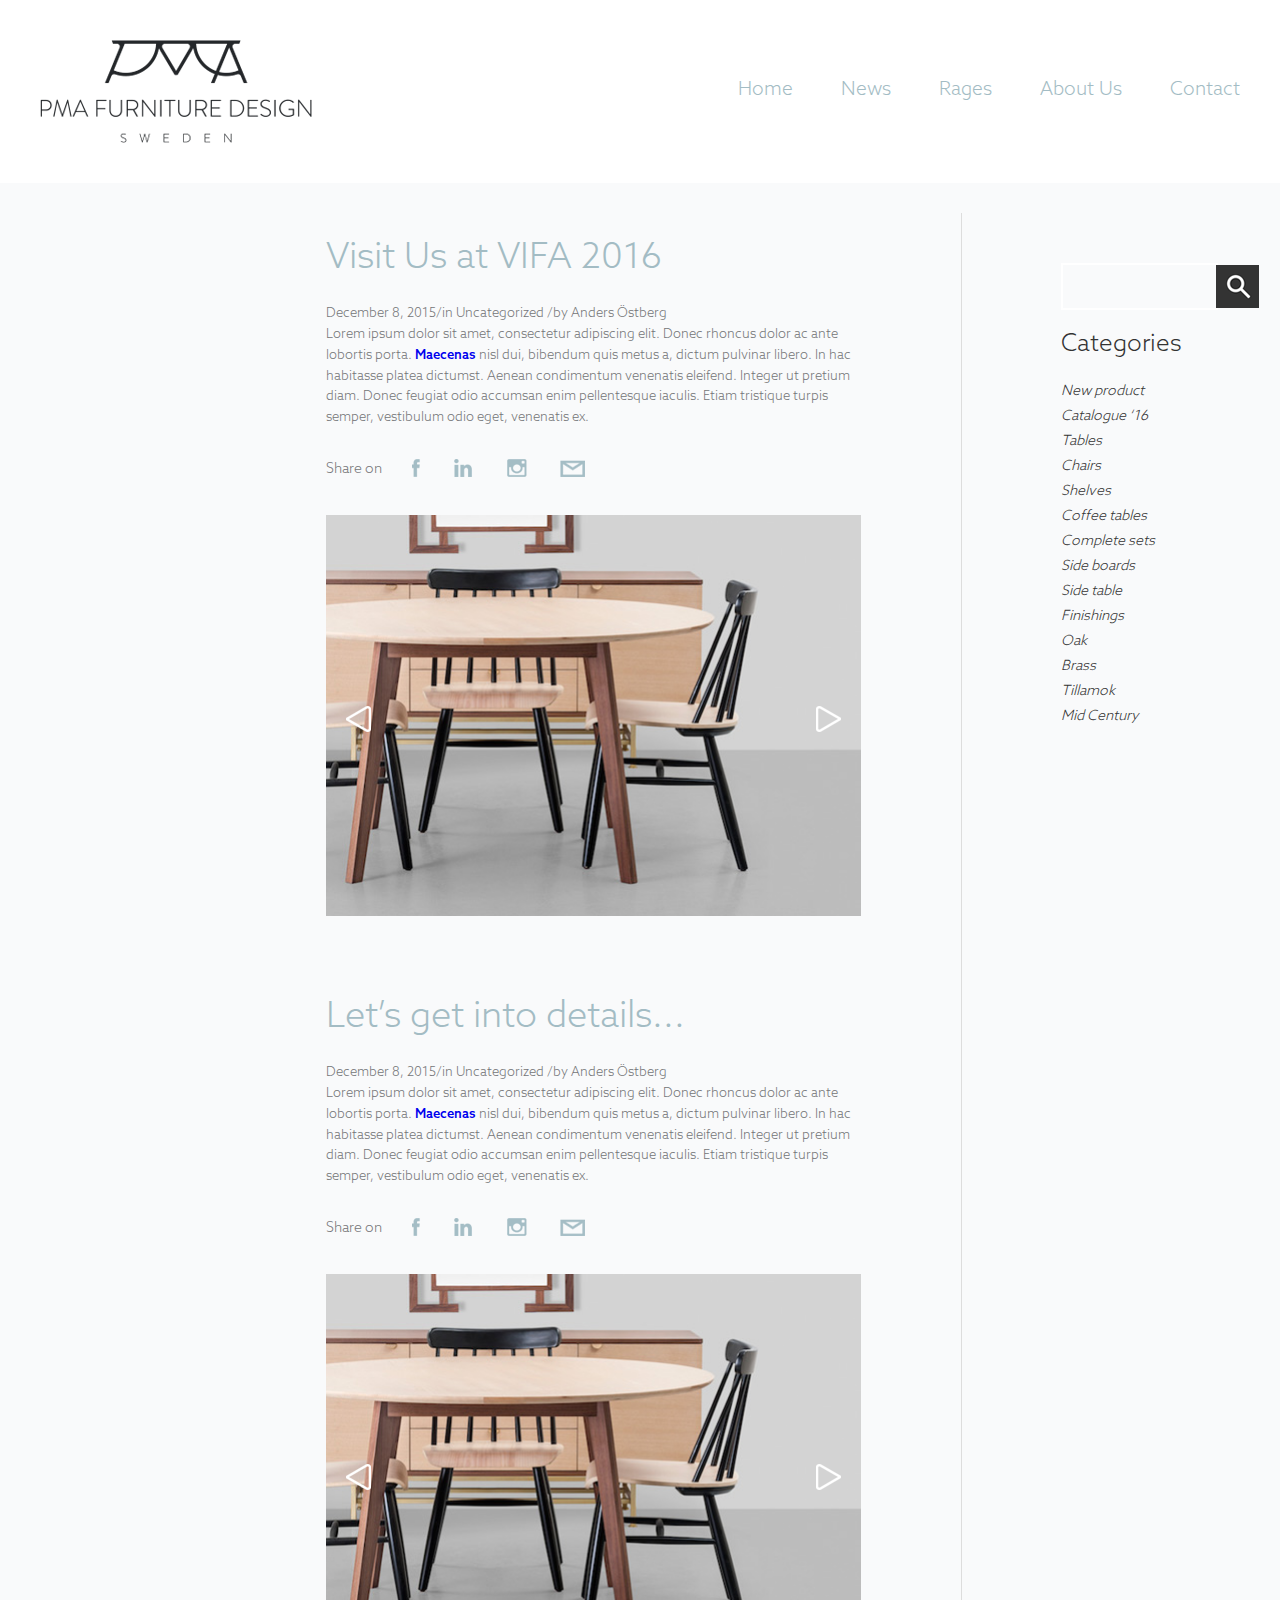
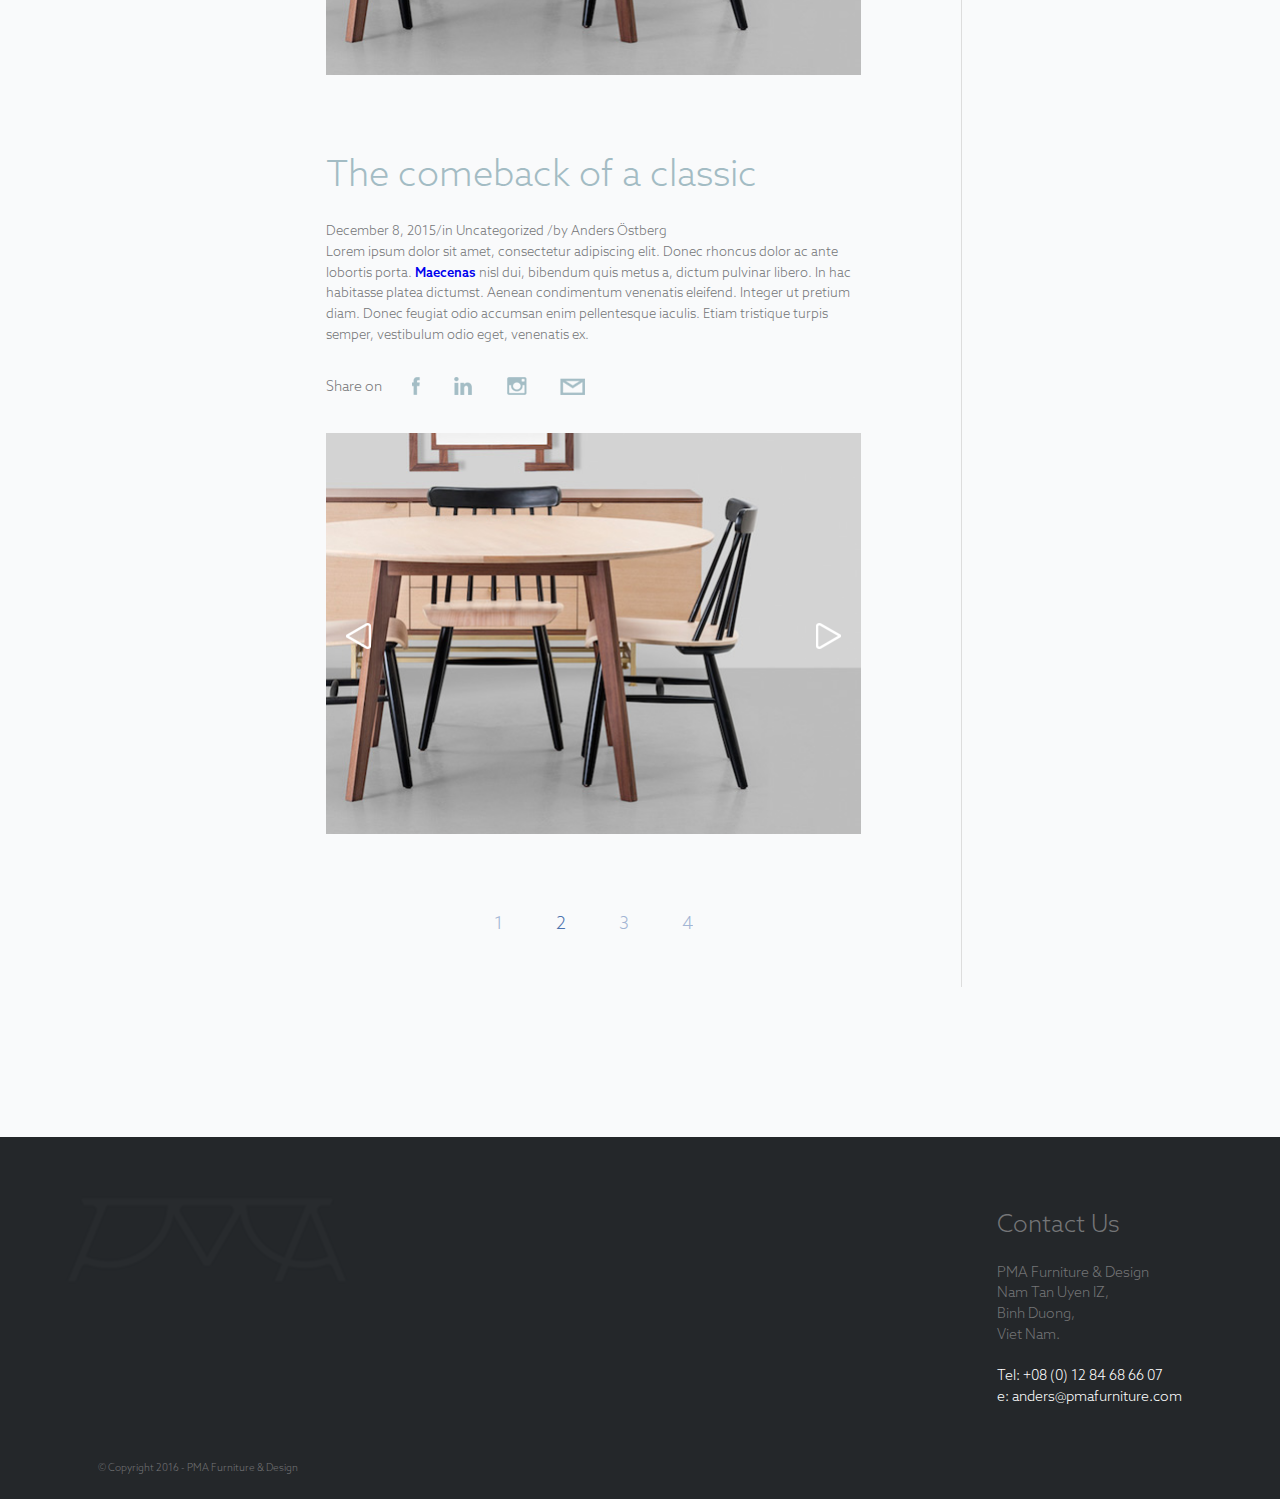
==== news.html @ 84873f20 "update" ====
<!DOCTYPE html>
<html lang="en">
<head>
    <meta charset="UTF-8">
    <meta name="viewport" content="width=device-width, initial-scale=1.0">
    <meta name="description" content="This is a description for web page">
    <meta name="keyword" content="furniture, design, website">
    <link rel="stylesheet" href="public/css/style.css">
    <link rel="stylesheet" href="public/css/responsive.css">
    <script type="text/javascript" src="public/js/jquery-1.12.0.min.js"></script>
    <script type="text/javascript" src="public/js/plugins.js"></script>
    <script type="text/javascript" src="public/js/script.js"></script>
    <title>News page</title>
</head>

<body>
<div id="page-bg">
    <div class="wrapper">
        <div id="header">
            <div id="logo"><img src="public/images/layout/logo.png" alt="logo"></div>
            <div id="top-nav">
                <ul>
                    <li><a href="javascript:;">Home</a></li>
                    <li><a href="javascript:;">News</a></li>
                    <li><a href="javascript:;">Rages</a></li>
                    <li><a href="javascript:;">About Us</a></li>
                    <li><a href="javascript:;">Contact</a></li>
                </ul>
            </div>
        </div>
        <!--End: #header-->
    </div>

    <div id="news-page" class="clearfix">
        <div class="wrapper">
            <div id="news-page-inner" class="clearfix">
                <div id="news-page-content" class="clearfix">
                    <div class="news-page-item" id="item-1">
                        <h1 class="news-page-title">Visit Us at VIFA 2016</h1>
                        <div class="news-page-details">December 8, 2015/in Uncategorized /by Anders Östberg</div>
                        <div class="news-page-content">Lorem ipsum dolor sit amet, consectetur adipiscing elit. Donec
                            rhoncus dolor ac ante lobortis porta. <b><a href="javascript:;">Maecenas</a></b> nisl dui,
                            bibendum quis metus a, dictum
                            pulvinar libero. In hac habitasse platea dictumst. Aenean condimentum venenatis eleifend.
                            Integer ut pretium diam. Donec feugiat odio accumsan enim pellentesque iaculis. Etiam
                            tristique turpis semper, vestibulum odio eget, venenatis ex.
                        </div>
                        <div class="news-page-social clearfix">
                            <div>Share on</div>
                            <div>
                                <a href="javascript:;"><img src="public/images/layout/facebook.png" alt="facebook"></a>
                                <a href="javascript:;"><img src="public/images/layout/linkedin.png" alt="linkedin"></a>
                                <a href="javascript:;"><img src="public/images/layout/instagram.png"
                                                            alt="instagram"></a>
                                <a href="javascript:;"><img src="public/images/layout/email.png" alt="email"></a>
                            </div>
                        </div>
                        <div class="news-page-slider">
                            <div class="news-page-slide-wrapper">
                                <img src="public/images/resources/news/a.jpg" alt="a">
                                <img src="public/images/resources/news/b.jpg" alt="b">
                                <img src="public/images/resources/news/c.jpg" alt="c">
                            </div>
                            <a href="javascript:;" id="prev-1" class="prev-icon slide-button"><img
                                    src="public/images/layout/news-left-arr.png" alt="left"></a>
                            <a href="javascript:;" id="next-1" class="next-icon slide-button"><img
                                    src="public/images/layout/news-right-arr.png" alt="left"></a>
                        </div>
                    </div>

                    <div class="news-page-item" id="item-2">
                        <h1 class="news-page-title">Let’s get into details...</h1>
                        <div class="news-page-details">December 8, 2015/in Uncategorized /by Anders Östberg</div>
                        <div class="news-page-content">Lorem ipsum dolor sit amet, consectetur adipiscing elit. Donec
                            rhoncus dolor ac ante lobortis porta. <b><a href="javascript:;">Maecenas</a></b> nisl dui,
                            bibendum quis metus a, dictum
                            pulvinar libero. In hac habitasse platea dictumst. Aenean condimentum venenatis eleifend.
                            Integer ut pretium diam. Donec feugiat odio accumsan enim pellentesque iaculis. Etiam
                            tristique turpis semper, vestibulum odio eget, venenatis ex.
                        </div>
                        <div class="news-page-social clearfix">
                            <div>Share on</div>
                            <div>
                                <a href="javascript:;"><img src="public/images/layout/facebook.png" alt="facebook"></a>
                                <a href="javascript:;"><img src="public/images/layout/linkedin.png" alt="linkedin"></a>
                                <a href="javascript:;"><img src="public/images/layout/instagram.png"
                                                            alt="instagram"></a>
                                <a href="javascript:;"><img src="public/images/layout/email.png" alt="email"></a>
                            </div>
                        </div>
                        <div class="news-page-slider">
                            <div class="news-page-slide-wrapper">
                                <img src="public/images/resources/news/a.jpg" alt="b">
                                <img src="public/images/resources/news/b.jpg" alt="c">
                                <img src="public/images/resources/news/c.jpg" alt="a">
                            </div>
                            <a href="javascript:;" id="prev-2" class="prev-icon slide-button"><img
                                    src="public/images/layout/news-left-arr.png" alt="left"></a>
                            <a href="javascript:;" id="next-2" class="next-icon slide-button"><img
                                    src="public/images/layout/news-right-arr.png" alt="left"></a>
                        </div>
                    </div>

                    <div class="news-page-item" id="item-3">
                        <h1 class="news-page-title">The comeback of a classic</h1>
                        <div class="news-page-details">December 8, 2015/in Uncategorized /by Anders Östberg</div>
                        <div class="news-page-content">Lorem ipsum dolor sit amet, consectetur adipiscing elit. Donec
                            rhoncus dolor ac ante lobortis porta. <b><a href="javascript:;">Maecenas</a></b> nisl dui,
                            bibendum quis metus a, dictum
                            pulvinar libero. In hac habitasse platea dictumst. Aenean condimentum venenatis eleifend.
                            Integer ut pretium diam. Donec feugiat odio accumsan enim pellentesque iaculis. Etiam
                            tristique turpis semper, vestibulum odio eget, venenatis ex.
                        </div>
                        <div class="news-page-social clearfix">
                            <div>Share on</div>
                            <div>
                                <a href="javascript:;"><img src="public/images/layout/facebook.png" alt="facebook"></a>
                                <a href="javascript:;"><img src="public/images/layout/linkedin.png" alt="linkedin"></a>
                                <a href="javascript:;"><img src="public/images/layout/instagram.png"
                                                            alt="instagram"></a>
                                <a href="javascript:;"><img src="public/images/layout/email.png" alt="email"></a>
                            </div>
                        </div>
                        <div class="news-page-slider">
                            <div class="news-page-slide-wrapper">
                                <img src="public/images/resources/news/a.jpg" alt="c">
                                <img src="public/images/resources/news/b.jpg" alt="a">
                                <img src="public/images/resources/news/c.jpg" alt="b">
                            </div>
                            <a href="javascript:;" id="prev-3" class="prev-icon slide-button"><img
                                    src="public/images/layout/news-left-arr.png" alt="left"></a>
                            <a href="javascript:;" id="next-3" class="next-icon slide-button"><img
                                    src="public/images/layout/news-right-arr.png" alt="left"></a>
                        </div>
                    </div>

                    <div id="news-pagination" class="slider-pagination clearfix">
                        <a href="javascript:;">1</a>
                        <a href="javascript:;" class="selected">2</a>
                        <a href="javascript:;">3</a>
                        <a href="javascript:;">4</a>
                    </div>

                </div>
                <div id="news-page-sidebar" class="clearfix">
                    <form action="" id="search-form" class="clearfix">
                        <input title="Search text" type="text" name="search-text" id="search-text">
                        <input type="submit" id="search-submit" value="">
                    </form>
                    <h2>Categories</h2>
                    <ul>
                        <li><a href="javascript:;">New product</a></li>
                        <li><a href="javascript:;">Catalogue ‘16</a></li>
                        <li><a href="javascript:;">Tables</a></li>
                        <li><a href="javascript:;">Chairs</a></li>
                        <li><a href="javascript:;">Shelves</a></li>
                        <li><a href="javascript:;">Coffee tables</a></li>
                        <li><a href="javascript:;">Complete sets</a></li>
                        <li><a href="javascript:;">Side boards</a></li>
                        <li><a href="javascript:;">Side table</a></li>
                        <li><a href="javascript:;">Finishings</a></li>
                        <li><a href="javascript:;">Oak</a></li>
                        <li><a href="javascript:;">Brass</a></li>
                        <li><a href="javascript:;">Tillamok</a></li>
                        <li><a href="javascript:;">Mid Century</a></li>
                    </ul>
                </div>
            </div>
        </div>
    </div>

    <div id="footer">
        <div class="wrapper" id="foot-wrapper">
            <div id="contact" class="clearfix">
                <h3>Contact Us</h3>

                PMA Furniture & Design <br>
                Nam Tan Uyen IZ,<br>
                Binh Duong,<br>
                Viet Nam.

                <span>Tel: +08 (0) 12 84 68 66 07 <br>
                e: anders@pmafurniture.com</span>
            </div>
            <div class="clearfix"></div>
            <div id="copyright" class="clearfix">
                © Copyright 2016 - PMA Furniture & Design
            </div>
        </div>

    </div>
    <!--End: #footer-->

</div>
</body>
</html>
---- public/css/style.css ----
/* === FONT FACES === */

@font-face {font-family: "Azo Sans";src: url(../fonts/AzoSans-Regular.otf);}
@font-face {font-family: "Azo Sans Md"; src: url(../fonts/AzoSans-Medium.otf);}
@font-face {font-family: "Azo Sans Bk";src: url(../fonts/AzoSans-Bold.otf);}
@font-face {font-family: "Azo Sans Lt"; src: url(../fonts/AzoSans-Light.otf);}
@font-face {font-family: "Azo Sans Tn";src: url(../fonts/AzoSans-Thin.otf);}




/* === GENERAL === */

body{font-family: "Azo Sans Lt", sans-serif; line-height: 1.6em; color: #747577; font-size: 13px; font-weight: normal; margin: 0;}
a{text-decoration: none;}

b, strong, h1, h2, h3, h4, h5, h6{font-weight: normal}
h1, h2, h3, h4, h5, h6{line-height: normal}
.regular{font-family: "Azo Sans",sans-serif}
.bold, strong{font-family: "Azo Sans Bk", sans-serif}
.medium, b{font-family: "Azo Sans Md", sans-serif}
.thin{font-family: "Azo Sans Tn", sans-serif}

.wrapper{max-width: 1264px; width: 100%; box-sizing: border-box; padding: 0 2px; margin: 0 auto; overflow: hidden;}
.clearfix:after, .clearfix::before {content: ""; display: table;}
.clearfix:after {clear: both;}




/* === HEADER === */

#header{height: 183px; padding: 40px 30px; box-sizing: border-box; overflow: hidden}
#logo{float: left}
#top-nav{float: right}
#top-nav ul{margin: 40px 0;  padding: 0}
#top-nav li{float: left; list-style: none; margin-left: 48px;}
#top-nav li a{font-size: 19px; color: #a3bcc4}
#top-nav li a:hover{color: #4d72ae}

/* === HOME SLIDER=== */

.slide-item{position: relative; overflow: hidden; line-height: normal}
.slide-bg img{width: 100%}
.slide-img,.slide-label{position: absolute}
.slide-img img{width: 100%}

.slide-label{top: 25%; color: #FFF; width: 30%}
.slide-title{font-size: 48px; margin: 0}
.slide-description{font-size: 24px}
.slide-sep{width: 25%; margin: 5% 0; height: 1px; background: #FFF;}

.slide-link{color: #FFF; background: url("../images/layout/link-arrow.png") right center no-repeat; padding-right: 16px; font-size: 19px}

#home-slide-1 .slide-img{width: 42.46031746031746%; bottom: 0; left: 30%}
#home-slide-1 .slide-label{right:10%}


/* === BELOW LINKS === */

#below-links{margin: 0 64px; padding: 30px; border-bottom: 1px solid #f3f6f7}
.below-item{width: 24%; margin-right: 1%; float: left}
.below-icon{height: 80px; text-align: center;white-space: nowrap;}
.below-icon span{height: 100%; display: inline-block;  vertical-align: middle;}
.below-icon img{vertical-align: middle;}
.below-title{font-size: 19px; color: #a3bcc4; text-align: center; margin-bottom: 20px}
.below-item a{font-size: 12px; color: #5376b1; line-height: 40px}


/* === HOME SOCIAL === */

#home-social{clear: both; margin-top: 30px; margin-left: 90px; font-size: 14px; line-height: 22px}
#home-social div{float: left; margin-right: 10px}
#home-social a{display: inline-block; margin-left: 30px}


/* === NEWS SLIDER === */
#home-news{background: #f3f6f7; margin-top: 20px}
#home-news .wrapper{padding: 30px 90px;}
#home-news-inner{position: relative;}
#home-news h1{font-size: 45px; color: #a3bcc4}
#home-news h2{font-size: 24px; color: #a3bcc4}
#news-slider{margin-right: -10px}
.news-item a{color: #747577; font-size: 12px}
.news-item{float:left; margin-right: 10px; width: 32%}
.news-image img{width: 100%}
.news-details{margin-bottom: 15px; font-size: 14px;}
.news-description{margin-bottom: 15px; color: #2a3137}
.slide-button{position: absolute; top: 50%; margin-top: -10px}

.slider-pagination{text-align: center;margin-top: 50px}
.slider-pagination a{display: inline-block; margin: 0 25px; color: #4d72ae; opacity: 0.5; font-size: 18px}
.slider-pagination a.selected{opacity: 1}

.prev-icon {left: -40px}
.next-icon {right: -40px}


/* === PRODUCTS SLIDER=== */

#home-products{padding: 30px 90px;}
#home-products-inner{position: relative;}
#product-items{position: relative}
#product-slider{margin-right: -10px}
#home-products h1{font-size: 45px; color: #a3bcc4}

.product-item{float: left; width: 25%}
.product-item img{width: 100%; display: block}
.product{position: relative;margin-right: 10px; margin-bottom: 10px}
.product-label{position: absolute;   background: rgba(163, 188, 196, 0.84); top: 0; left: 0; right: 0; bottom: 0; text-align: center; display: none}
.product:hover .product-label{display: block}
.product-label span{display: inline-block; width: 100%}
.product-label:after{content: " "; display: inline-block; height: 100%; vertical-align: middle}
.label-inner{display: inline-block; vertical-align: middle; color: #FFF}
.product-tile{font-size: 34px;}
.product-description{font-size: 15px;}



/* === NEWS PAGE=== */

#news-page{background: #f9fafb; padding-bottom: 150px}
#news-page h1{color: #a3bcc4; font-size: 36px}

#news-page .wrapper{padding: 0 10px;}
#news-page-inner{ padding-right: 100px; margin-right:300px; margin-top: 30px; position: relative; border-right: 1px solid #DDD;}
#news-page-content{max-width: 535px; float: right; width: 100%; margin-bottom: 50px}
.news-page-item{margin-bottom: 80px}

.news-page-social{clear: both; margin: 30px 0; font-size: 14px; line-height: 22px;}
.news-page-social div{float: left;}
.news-page-social a{display: inline-block; margin-left: 30px}

.news-page-slide-wrapper img{width: 100%}
.news-page-slider{position: relative}

.news-page-slider .prev-icon {left: 20px}
.news-page-slider .next-icon {right: 20px}

#news-pagination{display: block !important;}
#news-page-sidebar{position: absolute; left: 100%; top: 50px; padding-left: 100px; width: 200px}
#news-page-sidebar ul{list-style: none; margin: 0; padding: 0}
#news-page-sidebar li a{line-height: 25px; font-size: 14px; font-style: italic; color: #333}
#news-page-sidebar h2{color: #333; font-size: 24px}

#search-form{position: relative; margin-right: 43px; border: 2px solid #FFF}
#search-text{width: 100%; height: 43px; border: none; background: none; padding: 0 10px}
#search-submit{position: absolute; top: 0; left: 100%; width: 43px; height: 43px; border: none; background: url("../images/layout/search-icon.png")}




/* === FOOTER=== */

#footer{background: #24272a; font-size: 14px;}
#foot-wrapper{background:  url("../images/layout/foot-logo.png") left top  no-repeat; padding: 0 90px}
#contact{float: right; clear: both; margin: 50px 0}
#contact h3{font-size: 24px}
#contact span{display: block; margin-top: 20px; color: #FFF}
#copyright{margin-bottom: 20px; font-size: 10px}
---- public/css/responsive.css ----
@media screen and (max-width: 1280px) {
    .slide-title{font-size: 3.6vw}

    .slide-description{font-size: 1.8vw}
    .slide-link{font-size: 1.7vw}
    .product{margin-right: 0.7vw; margin-bottom: 0.7vw}
}

@media screen and (max-width: 960px) {
    #header{height: auto}
    #logo{width: 25%}
    #logo img{width: 100%}
    #top-nav li{margin-left: 3.3vw}
    #top-nav ul{margin-top: 3vw}
    #below-links{margin: 0}
    #home-social{margin-left: 50px}

    .below-item{width: 47%; margin-left: 2%; margin-bottom: 20px}
    #home-news .wrapper,#home-products {padding: 30px 50px; }
    .product{margin-right: 1.5vw; margin-bottom: 1.5vw}


    #news-page-inner{ padding-right: 10vw; margin-right:30vw;}
    #news-page-sidebar{padding-left: 7vw; width: 23vw}


}
@media screen and (max-width: 640px) {
    #logo{width: 100%; text-align: center; margin: 30px 0; clear: both}
    #logo img{width: 40%}
    #below-links{padding: 0}
    #top-nav li:first-child{margin: 0;}
    #top-nav li{float: none; display: inline-block}
    #top-nav{text-align: center; margin: 20px 5px; float: none}
    #top-nav li a{font-size: 4.5vw}
    #header{padding: 0; height: auto}
    .slider-pagination{display: none !important;}
    #news-page-inner{ padding-right: 0; margin-right: 0; border: 0;}
    #news-page-content{max-width: none}
    #news-page-sidebar{position: static; padding: 0; margin-bottom: 50px; width: auto;clear: both;}
    #news-page-sidebar li{width: 48%; float: left; margin-right:2%;}

}
@media screen and (max-width: 480px) {
    #logo img{width: 60%}
    .below-item{width: auto; margin: 20px}
    #home-social{margin-left: 20px}
    #home-social a {margin-left: 10px;}
    #contact{float: none}
    #foot-wrapper{padding: 0 10px}
}
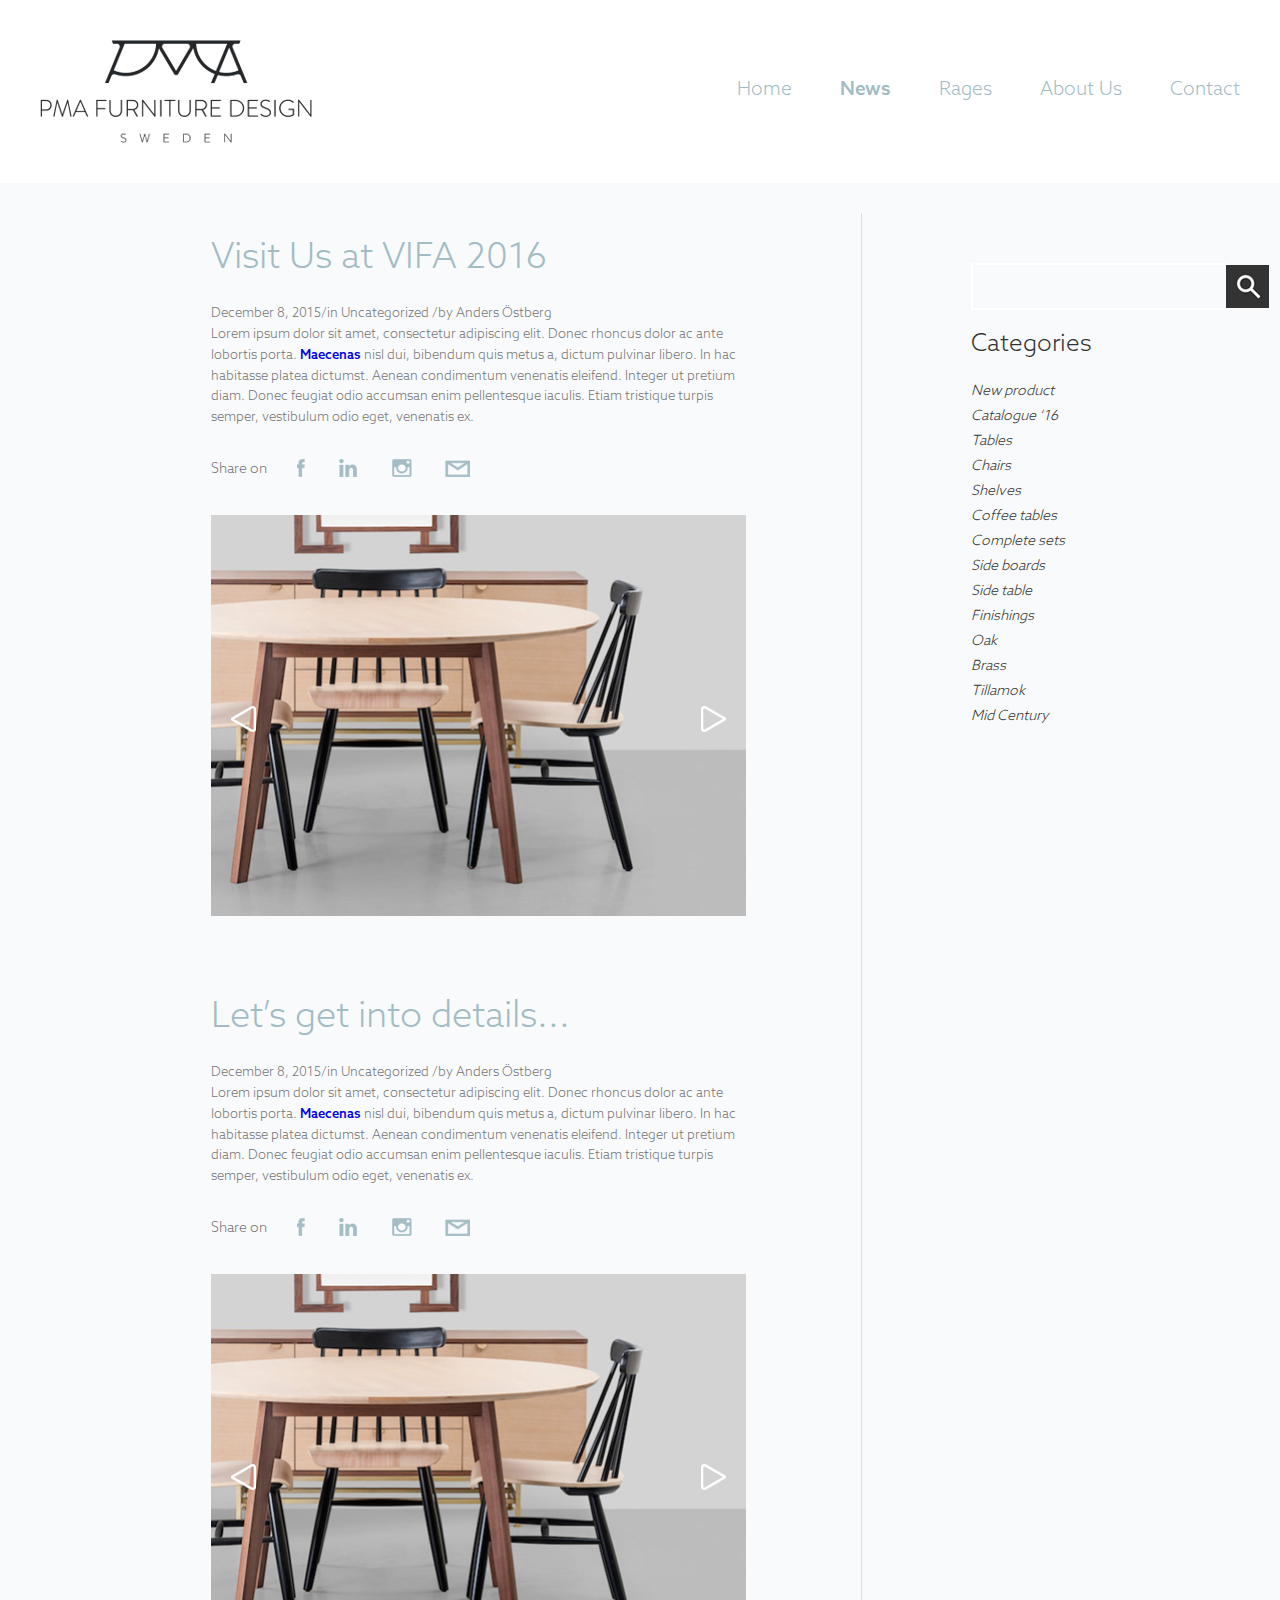
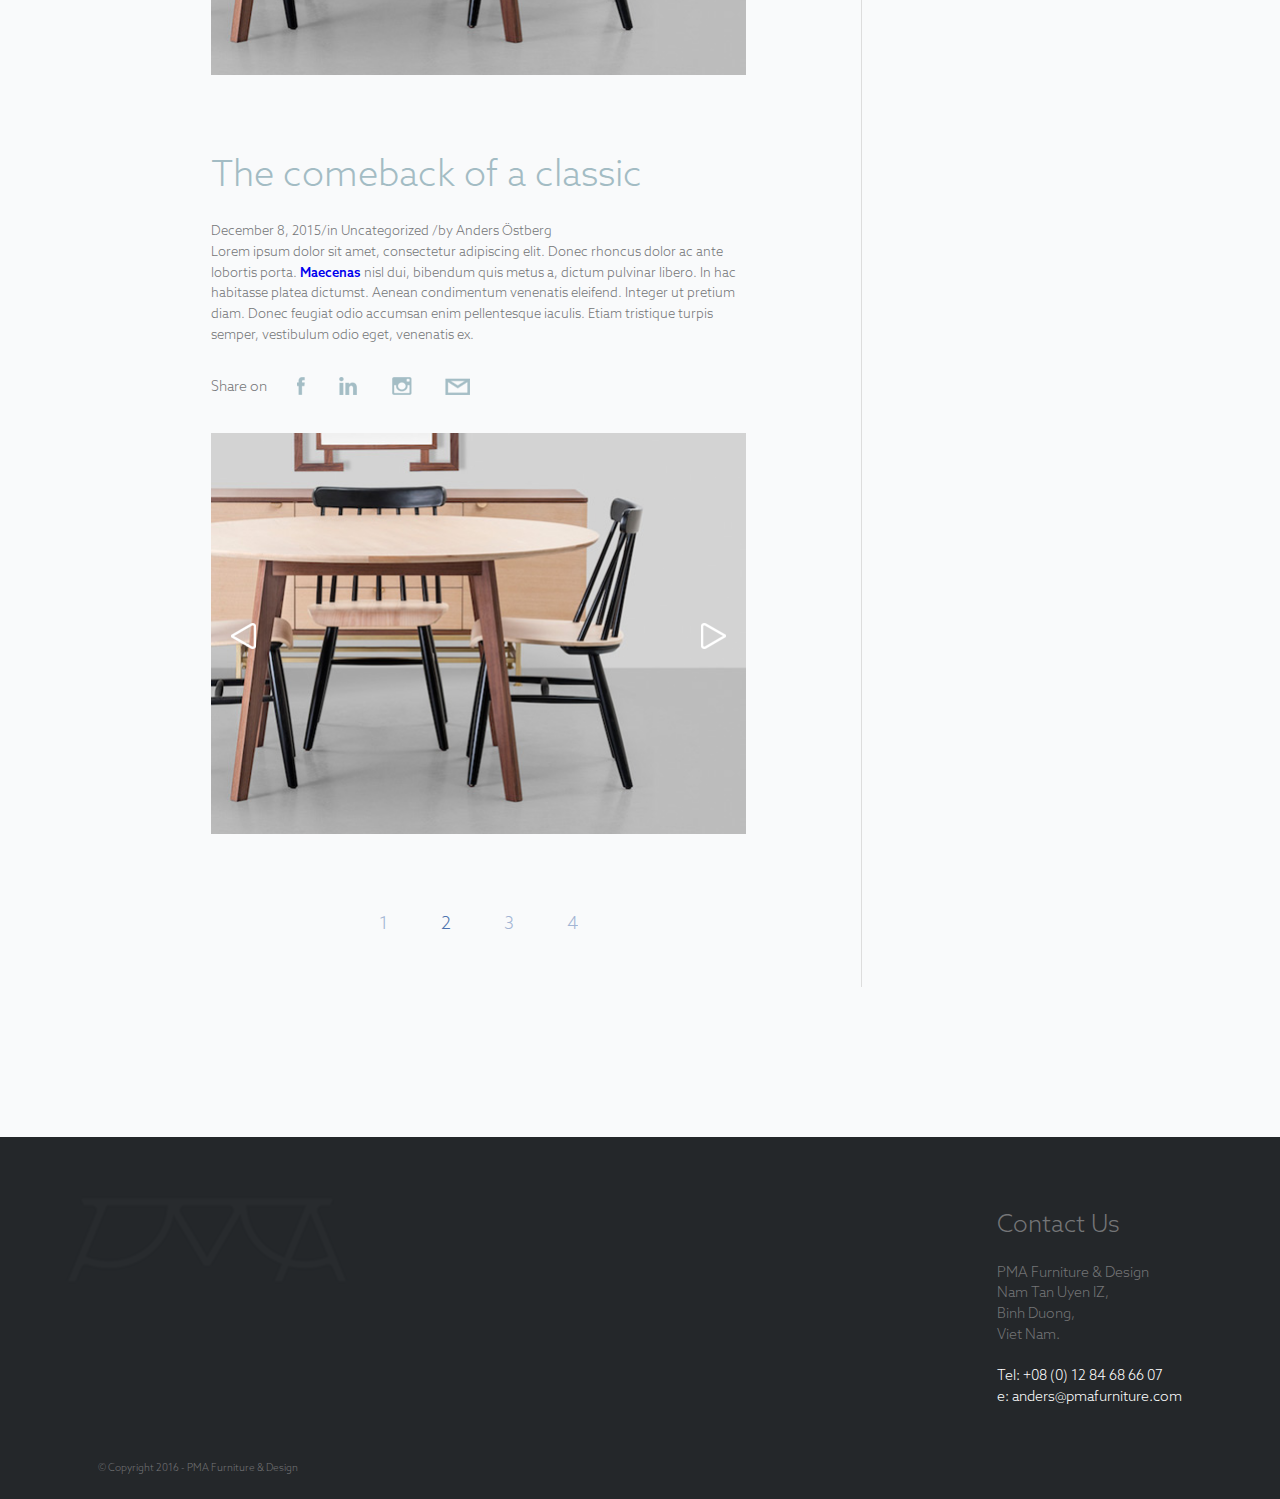
==== commit cd336bff: "update" ====
--- a/news.html
+++ b/news.html
@@ -20,8 +20,8 @@
             <div id="logo"><img src="public/images/layout/logo.png" alt="logo"></div>
             <div id="top-nav">
                 <ul>
-                    <li><a href="javascript:;">Home</a></li>
-                    <li><a href="javascript:;">News</a></li>
+                    <li><a href=".">Home</a></li>
+                    <li><a class="active" href="news.html">News</a></li>
                     <li><a href="javascript:;">Rages</a></li>
                     <li><a href="javascript:;">About Us</a></li>
                     <li><a href="javascript:;">Contact</a></li>
--- a/public/css/style.css
+++ b/public/css/style.css
@@ -37,10 +37,15 @@
 #top-nav li{float: left; list-style: none; margin-left: 48px;}
 #top-nav li a{font-size: 19px; color: #a3bcc4}
 #top-nav li a:hover{color: #4d72ae}
+#top-nav li a.active{font-family: "Azo Sans Md", sans-serif}
+
+
 
 /* === HOME SLIDER=== */
 
-.slide-item{position: relative; overflow: hidden; line-height: normal}
+#home-slider{position: relative}
+#slogan{letter-spacing: 39px; text-align: center; position: absolute; color: #FFF; width: 100%; top:5%; z-index: 100; font-size: 14px}
+.slide-item{position: relative; overflow: hidden; line-height: normal; float: left}
 .slide-bg img{width: 100%}
 .slide-img,.slide-label{position: absolute}
 .slide-img img{width: 100%}
@@ -52,19 +57,40 @@
 
 .slide-link{color: #FFF; background: url("../images/layout/link-arrow.png") right center no-repeat; padding-right: 16px; font-size: 19px}
 
-#home-slide-1 .slide-img{width: 42.46031746031746%; bottom: 0; left: 30%}
-#home-slide-1 .slide-label{right:10%}
-
-
 /* === BELOW LINKS === */
 
 #below-links{margin: 0 64px; padding: 30px; border-bottom: 1px solid #f3f6f7}
 .below-item{width: 24%; margin-right: 1%; float: left}
 .below-icon{height: 80px; text-align: center;white-space: nowrap;}
 .below-icon span{height: 100%; display: inline-block;  vertical-align: middle;}
-.below-icon img{vertical-align: middle;}
+
+.below-icon img{ vertical-align: middle;}
+.rotate:hover img{animation: spin 0.5s linear infinite}
+.rotate-right:hover img{animation: swing 0.5s alternate infinite;}
+.rotate-left:hover img{animation: zoom 0.5s alternate infinite;}
+
+.scale:hover img{animation: scale 0.5s alternate infinite;}
+
+
 .below-title{font-size: 19px; color: #a3bcc4; text-align: center; margin-bottom: 20px}
 .below-item a{font-size: 12px; color: #5376b1; line-height: 40px}
+
+@keyframes spin {
+    from {transform:rotate(0deg);}
+    to {transform:rotate(360deg);}
+}
+@keyframes scale {
+    from   {height: 26px; width: 62px;}
+    to { height: 26px; width: 50px;}
+}
+@keyframes swing {
+    from{transform: scale(0.9) rotate(0deg)}
+    to{transform: scale(1.2) rotate(-10deg)}
+}
+@keyframes zoom {
+    from{transform: rotate(20deg);}
+    to{transform: rotate(-10deg);}
+}
 
 
 /* === HOME SOCIAL === */
@@ -110,20 +136,20 @@
 .product-label{position: absolute;   background: rgba(163, 188, 196, 0.84); top: 0; left: 0; right: 0; bottom: 0; text-align: center; display: none}
 .product:hover .product-label{display: block}
 .product-label span{display: inline-block; width: 100%}
-.product-label:after{content: " "; display: inline-block; height: 100%; vertical-align: middle}
+.product-label span.helper{content: " "; display: inline-block; height: 100%; vertical-align: middle; width: 0}
 .label-inner{display: inline-block; vertical-align: middle; color: #FFF}
 .product-tile{font-size: 34px;}
 .product-description{font-size: 15px;}
 
 
 
-/* === NEWS PAGE=== */
+
 
 #news-page{background: #f9fafb; padding-bottom: 150px}
 #news-page h1{color: #a3bcc4; font-size: 36px}
 
 #news-page .wrapper{padding: 0 10px;}
-#news-page-inner{ padding-right: 100px; margin-right:300px; margin-top: 30px; position: relative; border-right: 1px solid #DDD;}
+#news-page-inner{ padding-right: 115px; margin-right:400px; margin-top: 30px; position: relative; border-right: 1px solid #DDD;}
 #news-page-content{max-width: 535px; float: right; width: 100%; margin-bottom: 50px}
 .news-page-item{margin-bottom: 80px}
 
@@ -138,7 +164,7 @@
 .news-page-slider .next-icon {right: 20px}
 
 #news-pagination{display: block !important;}
-#news-page-sidebar{position: absolute; left: 100%; top: 50px; padding-left: 100px; width: 200px}
+#news-page-sidebar{position: absolute; left: 100%; top: 50px; padding-left: 110px; width: 300px}
 #news-page-sidebar ul{list-style: none; margin: 0; padding: 0}
 #news-page-sidebar li a{line-height: 25px; font-size: 14px; font-style: italic; color: #333}
 #news-page-sidebar h2{color: #333; font-size: 24px}
--- a/public/css/responsive.css
+++ b/public/css/responsive.css
@@ -1,5 +1,7 @@
 @media screen and (max-width: 1280px) {
-    .slide-title{font-size: 3.6vw}
+    #slogan{letter-spacing: 3vw;}
+
+    .slide-title{font-size: 3.6vw;}
 
     .slide-description{font-size: 1.8vw}
     .slide-link{font-size: 1.7vw}
@@ -7,6 +9,7 @@
 }
 
 @media screen and (max-width: 960px) {
+
     #header{height: auto}
     #logo{width: 25%}
     #logo img{width: 100%}
@@ -26,6 +29,7 @@
 
 }
 @media screen and (max-width: 640px) {
+    #slogan{letter-spacing: 2.5vw;}
     #logo{width: 100%; text-align: center; margin: 30px 0; clear: both}
     #logo img{width: 40%}
     #below-links{padding: 0}
@@ -42,6 +46,7 @@
 
 }
 @media screen and (max-width: 480px) {
+    #slogan{letter-spacing: 1vw;}
     #logo img{width: 60%}
     .below-item{width: auto; margin: 20px}
     #home-social{margin-left: 20px}
